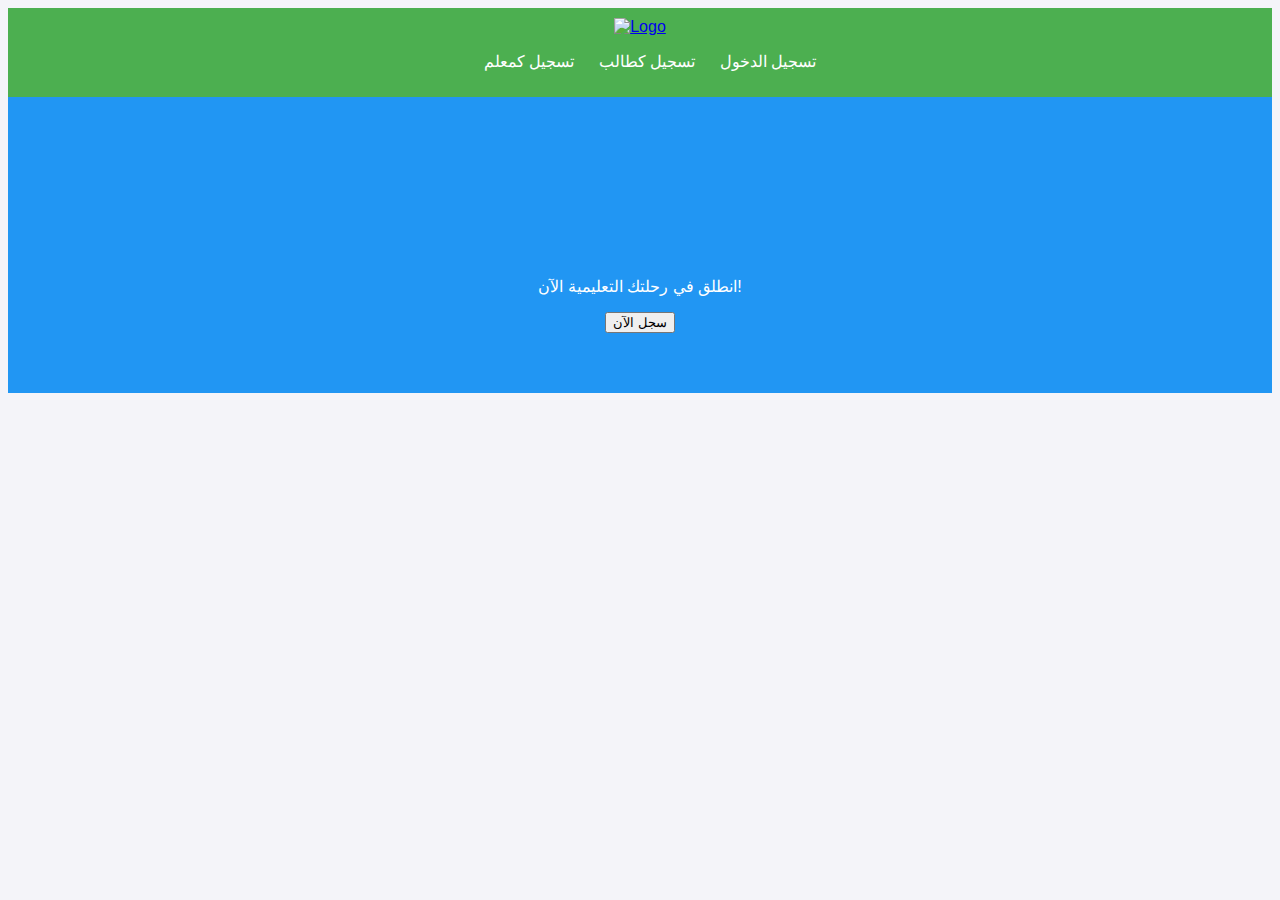
==== index.html @ 582df114 "Initial commit" ====
<!DOCTYPE html>
<html lang="ar">

<head>
    <meta charset="UTF-8">
    <meta name="viewport" content="width=device-width, initial-scale=1.0">
    <title>منصة التعليم</title>
    <link rel="stylesheet" href="../css/main.css">
</head>

<body>
    <header>
        <nav>
            <a href="index.html"><img src="../assets/icons/logo.png" alt="Logo"></a>
            <ul>
                <li><a href="teacher-register.html">تسجيل كمعلم</a></li>
                <li><a href="student-register.html">تسجيل كطالب</a></li>
                <li><a href="login.html">تسجيل الدخول</a></li>
            </ul>
        </nav>
    </header>

    <section class="hero">
        <h1 class="animated-text">مرحباً بك في منصة التعليم!</h1>
        <p>انطلق في رحلتك التعليمية الآن!</p>
        <button id="register-btn">سجل الآن</button>
    </section>

    <script src="https://www.gstatic.com/firebasejs/9.6.0/firebase-app.js"></script>
    <script src="https://www.gstatic.com/firebasejs/9.6.0/firebase-auth.js"></script>
    <script src="https://www.gstatic.com/firebasejs/9.6.0/firebase-firestore.js"></script>
    <script src="../js/main.js"></script>
</body>

</html>
---- css/main.css ----
body {
    font-family: 'Arial', sans-serif;
    background-color: #f4f4f9;
    color: #333;
}

header {
    background-color: #4CAF50;
    padding: 10px 0;
}

header nav {
    text-align: center;
}

header nav ul {
    list-style: none;
}

header nav ul li {
    display: inline;
    margin-right: 20px;
}

header nav ul li a {
    color: white;
    text-decoration: none;
}

.hero {
    background-color: #2196F3;
    padding: 60px 20px;
    text-align: center;
    color: white;
}

.animated-text {
    font-size: 3rem;
    opacity: 0;
    animation: fadeIn 2s forwards;
}

@keyframes fadeIn {
    to {
        opacity: 1;
    }
}
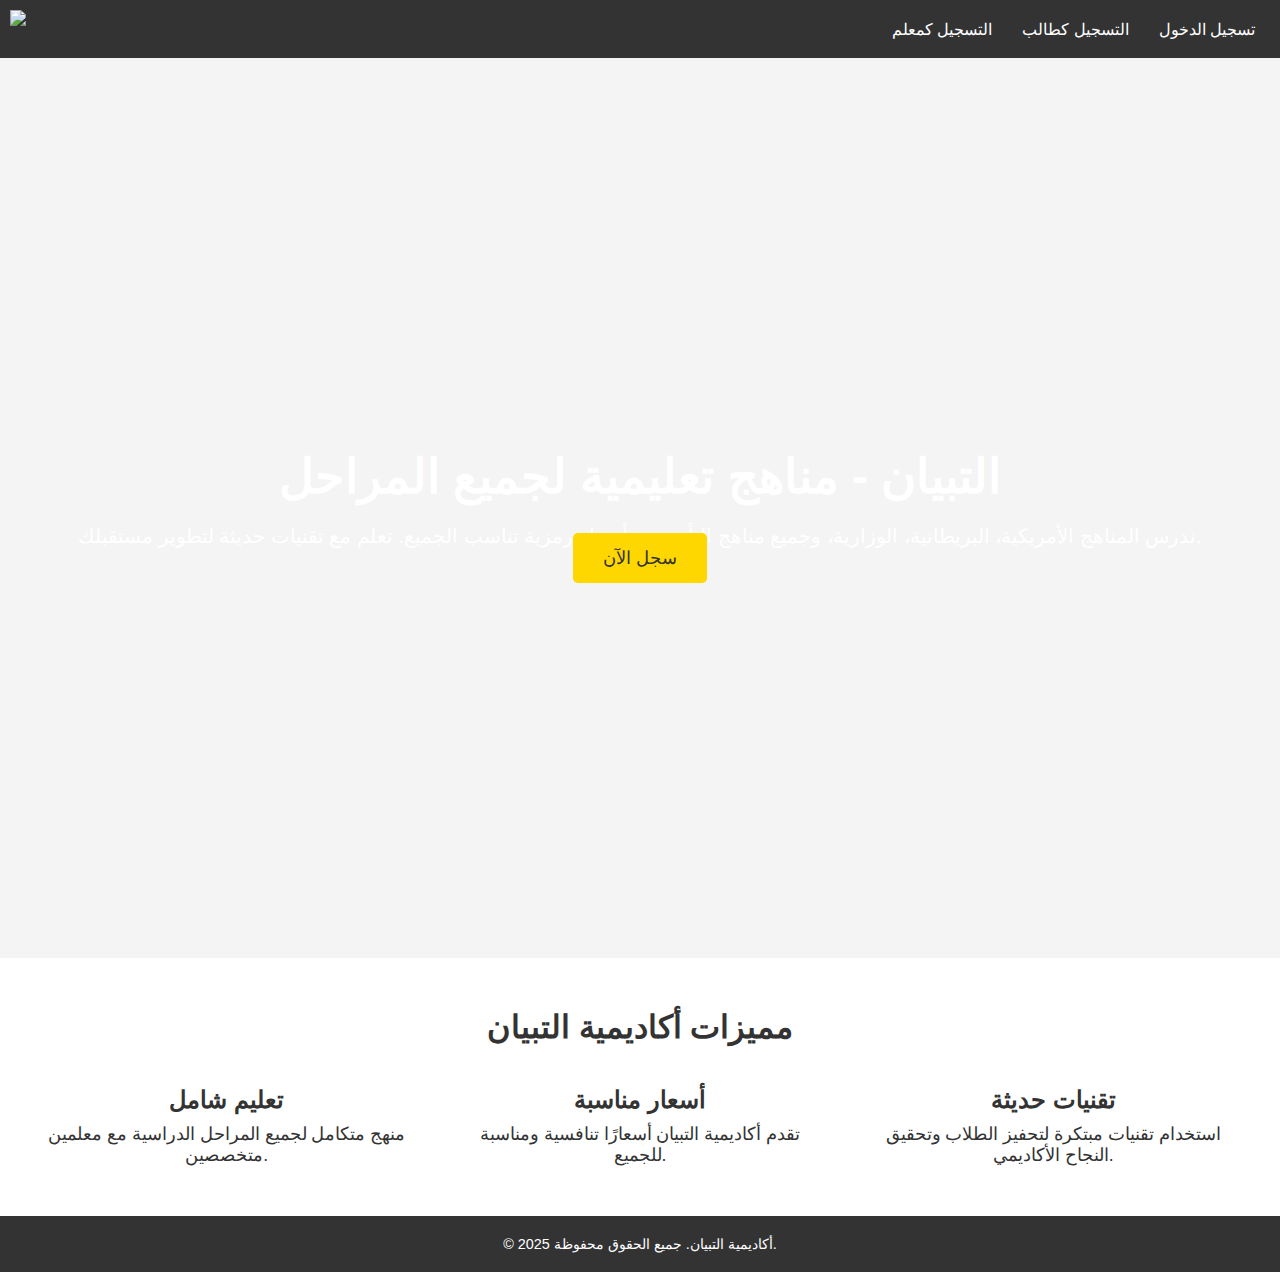
==== commit 2215c5e9: "أضفت تصميم الصفحة الرئيسية مع تأثيرات الحركة" ====
--- a/index.html
+++ b/index.html
@@ -4,32 +4,61 @@
 <head>
     <meta charset="UTF-8">
     <meta name="viewport" content="width=device-width, initial-scale=1.0">
-    <title>منصة التعليم</title>
-    <link rel="stylesheet" href="../css/main.css">
+    <title>أكاديمية التبيان</title>
+    <link rel="stylesheet" href="css/main.css">
+    <script defer src="js/main.js"></script>
 </head>
 
 <body>
+    <!-- شريط التنقل العلوي -->
     <header>
-        <nav>
-            <a href="index.html"><img src="../assets/icons/logo.png" alt="Logo"></a>
-            <ul>
-                <li><a href="teacher-register.html">تسجيل كمعلم</a></li>
-                <li><a href="student-register.html">تسجيل كطالب</a></li>
-                <li><a href="login.html">تسجيل الدخول</a></li>
-            </ul>
-        </nav>
+        <div class="navbar">
+            <img src="assets/icons/logo.png" alt="أكاديمية التبيان" class="logo">
+            <nav>
+                <ul>
+                    <li><a href="teacher-register.html">التسجيل كمعلم</a></li>
+                    <li><a href="student-register.html">التسجيل كطالب</a></li>
+                    <li><a href="login.html">تسجيل الدخول</a></li>
+                </ul>
+            </nav>
+        </div>
     </header>
 
-    <section class="hero">
-        <h1 class="animated-text">مرحباً بك في منصة التعليم!</h1>
-        <p>انطلق في رحلتك التعليمية الآن!</p>
-        <button id="register-btn">سجل الآن</button>
+    <!-- القسم الرئيسي مع إعلان -->
+    <section class="hero-section">
+        <div class="hero-content">
+            <h1 id="hero-title">التبيان - مناهج تعليمية لجميع المراحل</h1>
+            <p id="hero-description">ندرس المناهج الأمريكية، البريطانية، الوزارية، وجميع مناهج التأسيس بأسعار رمزية
+                تناسب الجميع. تعلم مع تقنيات حديثة لتطوير مستقبلك.</p>
+            <a href="student-register.html" class="cta-button">سجل الآن</a>
+        </div>
     </section>
 
+    <!-- تأثيرات الكتابة -->
+    <section class="features">
+        <h2 class="section-title">مميزات أكاديمية التبيان</h2>
+        <div class="feature-list">
+            <div class="feature-item">
+                <h3>تعليم شامل</h3>
+                <p>منهج متكامل لجميع المراحل الدراسية مع معلمين متخصصين.</p>
+            </div>
+            <div class="feature-item">
+                <h3>أسعار مناسبة</h3>
+                <p>تقدم أكاديمية التبيان أسعارًا تنافسية ومناسبة للجميع.</p>
+            </div>
+            <div class="feature-item">
+                <h3>تقنيات حديثة</h3>
+                <p>استخدام تقنيات مبتكرة لتحفيز الطلاب وتحقيق النجاح الأكاديمي.</p>
+            </div>
+        </div>
+    </section>
     <script src="https://www.gstatic.com/firebasejs/9.6.0/firebase-app.js"></script>
     <script src="https://www.gstatic.com/firebasejs/9.6.0/firebase-auth.js"></script>
     <script src="https://www.gstatic.com/firebasejs/9.6.0/firebase-firestore.js"></script>
     <script src="../js/main.js"></script>
+    <footer>
+        <p>&copy; 2025 أكاديمية التبيان. جميع الحقوق محفوظة.</p>
+    </footer>
 </body>
 
 </html>--- a/css/main.css
+++ b/css/main.css
@@ -1,47 +1,135 @@
+/* التهيئة الأساسية */
+* {
+    margin: 0;
+    padding: 0;
+    box-sizing: border-box;
+}
+
+/* تنسيق الجسم العام */
 body {
     font-family: 'Arial', sans-serif;
-    background-color: #f4f4f9;
+    background-color: #f4f4f4;
     color: #333;
 }
 
-header {
-    background-color: #4CAF50;
-    padding: 10px 0;
+/* شريط التنقل العلوي */
+header .navbar {
+    background-color: #333;
+    padding: 10px;
+    display: flex;
+    justify-content: space-between;
+    align-items: center;
 }
 
-header nav {
+header .navbar .logo {
+    width: 100px;
+}
+
+header .navbar nav ul {
+    list-style-type: none;
+    display: flex;
+}
+
+header .navbar nav ul li {
+    margin: 0 15px;
+}
+
+header .navbar nav ul li a {
+    color: #fff;
+    text-decoration: none;
+    font-size: 16px;
+    transition: all 0.3s ease;
+}
+
+header .navbar nav ul li a:hover {
+    color: #FFD700;
+}
+
+/* القسم الرئيسي - Hero Section */
+.hero-section {
+    background: url('assets/images/hero-background.jpg') no-repeat center center/cover;
+    height: 100vh;
+    display: flex;
+    justify-content: center;
+    align-items: center;
+    color: #fff;
     text-align: center;
 }
 
-header nav ul {
-    list-style: none;
+.hero-section .hero-content h1 {
+    font-size: 3rem;
+    animation: fadeIn 2s ease-out;
 }
 
-header nav ul li {
-    display: inline;
-    margin-right: 20px;
+.hero-section .hero-content p {
+    font-size: 1.25rem;
+    margin-top: 20px;
+    animation: fadeIn 2s ease-out;
 }
 
-header nav ul li a {
-    color: white;
+.hero-section .cta-button {
+    background-color: #FFD700;
+    padding: 15px 30px;
+    font-size: 1.1rem;
+    margin-top: 30px;
     text-decoration: none;
+    color: #333;
+    border-radius: 5px;
+    transition: all 0.3s ease;
 }
 
-.hero {
-    background-color: #2196F3;
-    padding: 60px 20px;
-    text-align: center;
-    color: white;
+.hero-section .cta-button:hover {
+    background-color: #ffcc00;
 }
 
-.animated-text {
-    font-size: 3rem;
-    opacity: 0;
-    animation: fadeIn 2s forwards;
+/* تأثيرات الكتابة */
+@keyframes fadeIn {
+    from {
+        opacity: 0;
+        transform: translateY(20px);
+    }
+
+    to {
+        opacity: 1;
+        transform: translateY(0);
+    }
 }
 
-@keyframes fadeIn {
-    to {
-        opacity: 1;
-    }
+/* قسم المميزات */
+.features {
+    padding: 50px 20px;
+    background-color: #fff;
+    text-align: center;
+}
+
+.features .section-title {
+    font-size: 2rem;
+    margin-bottom: 40px;
+}
+
+.features .feature-list {
+    display: flex;
+    justify-content: space-around;
+}
+
+.features .feature-item {
+    width: 30%;
+}
+
+.features .feature-item h3 {
+    font-size: 1.5rem;
+    margin-bottom: 10px;
+}
+
+.features .feature-item p {
+    font-size: 1.1rem;
+}
+
+/* Footer */
+footer {
+    background-color: #333;
+    color: #fff;
+    text-align: center;
+    padding: 20px;
+    font-size: 0.9rem;
 }